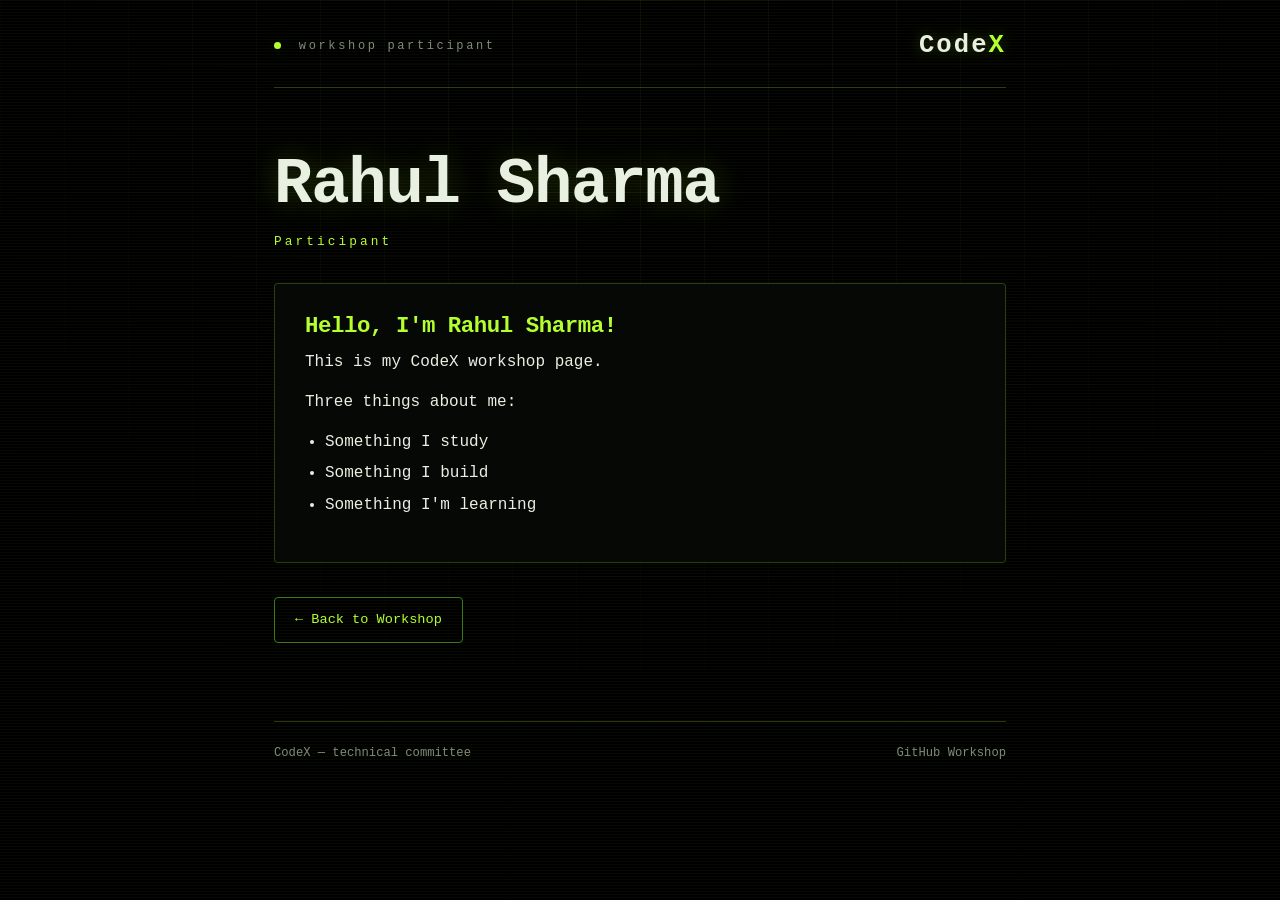
==== students/darren-dsilva.html @ a70e5280 "added student" ====
<!DOCTYPE html>
<html lang="en">
<head>
  <meta charset="UTF-8" />
  <meta name="viewport" content="width=device-width, initial-scale=1.0" />
  <!-- 1. Put your name in the browser tab title -->
  <title>Rahul Sharma — CodeX</title>
  <link rel="stylesheet" href="../style.css" />
</head>

<body>

  <div class="fx-scanlines" aria-hidden="true"></div>
  <div class="fx-grid" aria-hidden="true"></div>

  <div class="site is-visible student-page">

    <header class="header">
      <p class="header__meta"><span class="dot"></span> workshop participant</p>
      <a class="logo" href="../index.html" aria-label="CodeX home">
        Code<span class="logo__x">X</span>
      </a>
    </header>

    <main>

      <!-- 2. Put your name and role here -->
      <div class="student-head">
        <h1 class="student-head__name">Rahul Sharma</h1>
        <p class="student-head__role">Participant</p>
      </div>

      <!-- ===== EDIT BELOW THIS LINE =====================================
           3. This is your space. Change the text, add paragraphs,
              a list, an image, a link, a button — whatever you want.
           ================================================================ -->
      <section class="student-content">

        <h2>Hello, I'm Rahul Sharma!</h2>

        <p>This is my CodeX workshop page.</p>

        <p>Three things about me:</p>

        <ul>
          <li>Something I study</li>
          <li>Something I build</li>
          <li>Something I'm learning</li>
        </ul>

        <!-- Want an image? Uncomment the line below and swap the address.
        <img src="https://placehold.co/600x300/000000/b4ff2e?text=CodeX" alt="A placeholder image" />
        -->

      </section>
      <!-- ===== EDIT ABOVE THIS LINE ===================================== -->

      <a class="back-link" href="../index.html">&larr; Back to Workshop</a>

    </main>

    <footer class="footer">
      <p>CodeX — technical committee</p>
      <p>GitHub Workshop</p>
    </footer>

  </div>

</body>
</html>
---- style.css ----
/* ==========================================================================
   CodeX — GitHub Workshop
   style.css

   Sections:
     1. Tokens (colours, fonts)
     2. Base + layout
     3. Background effects (scanlines, grid)
     4. Loading screen
     5. Header
     6. Hero + terminal block
     7. Roster sections + card grid
     8. Cards
     9. Error box + footer
    10. Student page styles (used by files in /students)
    11. Responsive + reduced motion
   ========================================================================== */


/* 1. TOKENS ================================================================ */

:root {
  --black:        #000000;
  --panel:        #050805;   /* card / panel background */
  --lime:         #b4ff2e;   /* primary accent */
  --lime-deep:    #3d7a12;   /* darker terminal green */
  --lime-dim:     rgba(180, 255, 46, 0.14);
  --text:         #e8f0e2;
  --text-muted:   #7e8d76;

  --mono: ui-monospace, "SFMono-Regular", "JetBrains Mono", "Fira Code",
          "Cascadia Mono", Consolas, "Liberation Mono", monospace;

  --glow-soft: 0 0 18px rgba(180, 255, 46, 0.18);
  --glow-hard: 0 0 26px rgba(180, 255, 46, 0.38);

  --edge: 1px solid rgba(180, 255, 46, 0.22);
  --radius: 4px;
  --shell: 1120px;
}


/* 2. BASE + LAYOUT ========================================================= */

* { box-sizing: border-box; }

html { scroll-behavior: smooth; }

body {
  margin: 0;
  background: var(--black);
  color: var(--text);
  font-family: var(--mono);
  font-size: 16px;
  line-height: 1.6;
  -webkit-font-smoothing: antialiased;
}

/* While the loader is on screen the page underneath must not scroll. */
body.is-loading { overflow: hidden; }

a { color: var(--lime); }

h1, h2, h3 { margin: 0; line-height: 1.1; letter-spacing: -0.02em; }

/* Visible focus ring for keyboard users — never removed. */
:focus-visible {
  outline: 2px solid var(--lime);
  outline-offset: 3px;
}

.skip-link {
  position: absolute;
  left: -9999px;
  top: 0;
  background: var(--lime);
  color: #000;
  padding: 10px 16px;
  z-index: 60;
  text-decoration: none;
}
.skip-link:focus { left: 12px; top: 12px; }

.site {
  position: relative;
  z-index: 2;
  max-width: var(--shell);
  margin: 0 auto;
  padding: 0 24px 80px;
  opacity: 0;
  transition: opacity 0.6s ease;
}
.site.is-visible { opacity: 1; }


/* 3. BACKGROUND EFFECTS ==================================================== */

/* Horizontal scanlines, very low opacity so text stays readable. */
.fx-scanlines {
  position: fixed;
  inset: 0;
  z-index: 1;
  pointer-events: none;
  background: repeating-linear-gradient(
    to bottom,
    rgba(180, 255, 46, 0.035) 0px,
    rgba(180, 255, 46, 0.035) 1px,
    transparent 1px,
    transparent 3px
  );
}

/* Faint blueprint grid, fading out towards the bottom of the viewport. */
.fx-grid {
  position: fixed;
  inset: 0;
  z-index: 0;
  pointer-events: none;
  background-image:
    linear-gradient(rgba(180, 255, 46, 0.055) 1px, transparent 1px),
    linear-gradient(90deg, rgba(180, 255, 46, 0.055) 1px, transparent 1px);
  background-size: 64px 64px;
  -webkit-mask-image: radial-gradient(circle at 50% 0%, #000 0%, transparent 72%);
          mask-image: radial-gradient(circle at 50% 0%, #000 0%, transparent 72%);
}


/* 4. LOADING SCREEN ======================================================== */

.loader {
  position: fixed;
  inset: 0;
  z-index: 50;
  background: var(--black);
  display: grid;
  place-items: center;
  overflow: hidden;
  transition: opacity 0.5s ease;
}
.loader.is-done { opacity: 0; pointer-events: none; }

/* Columns of flickering binary, filled in by script.js */
.loader__rain {
  position: absolute;
  inset: 0;
  display: flex;
  justify-content: space-between;
  gap: 2px;
  padding: 0 8px;
  opacity: 0.55;
  transition: opacity 0.4s ease;
}
.loader.is-revealing .loader__rain { opacity: 0.12; }

.rain-col {
  flex: 1 1 0;
  min-width: 0;
  color: var(--lime-deep);
  font-size: 13px;
  line-height: 1.35;
  text-align: center;
  white-space: pre;
  overflow: hidden;
}
/* Every third column is brighter, so the rain has depth. */
.rain-col:nth-child(3n) { color: var(--lime); opacity: 0.8; }

.loader__center {
  position: relative;
  z-index: 2;
  text-align: center;
}

.loader__word {
  margin: 0;
  font-size: clamp(3rem, 14vw, 8rem);
  font-weight: 700;
  letter-spacing: 0.06em;
  color: var(--lime);
  text-shadow: var(--glow-hard);
  opacity: 0;
}
.loader.is-revealing .loader__word {
  opacity: 1;
  animation: stutter 0.7s steps(1) 1;
}

/* Glitch: two coloured copies jitter behind the word for a moment. */
.loader.is-revealing .loader__word::before,
.loader.is-revealing .loader__word::after {
  content: attr(data-text);
  position: absolute;
  left: 0;
  right: 0;
  top: 0;
  opacity: 0.75;
}
.loader.is-revealing .loader__word::before {
  color: #eaffb0;
  animation: shift-left 0.45s steps(2) 2;
}
.loader.is-revealing .loader__word::after {
  color: var(--lime-deep);
  animation: shift-right 0.45s steps(2) 2;
}

.loader__status {
  margin: 14px 0 0;
  font-size: 0.8rem;
  letter-spacing: 0.3em;
  color: var(--text-muted);
}

@keyframes stutter {
  0%   { opacity: 0;   transform: translateY(2px); }
  15%  { opacity: 1;   transform: none; }
  22%  { opacity: 0.2; }
  30%  { opacity: 1; }
  48%  { opacity: 0.5; transform: translateX(-3px); }
  56%  { opacity: 1;   transform: none; }
  100% { opacity: 1; }
}
@keyframes shift-left  { 0% { transform: translate(-4px, 1px); } 100% { transform: none; } }
@keyframes shift-right { 0% { transform: translate(4px, -1px); } 100% { transform: none; } }


/* 5. HEADER ================================================================ */

.header {
  display: flex;
  align-items: center;
  justify-content: space-between;
  gap: 16px;
  padding: 26px 0 20px;
  border-bottom: var(--edge);
}

.header__meta {
  margin: 0;
  font-size: 0.75rem;
  letter-spacing: 0.22em;
  color: var(--text-muted);
}

.dot {
  display: inline-block;
  width: 7px;
  height: 7px;
  margin-right: 8px;
  border-radius: 50%;
  background: var(--lime);
  box-shadow: var(--glow-soft);
  animation: pulse 2s ease-in-out infinite;
}
@keyframes pulse { 50% { opacity: 0.25; } }

/* The CodeX wordmark sits on the top right. */
.logo {
  font-size: 1.6rem;
  font-weight: 700;
  letter-spacing: 0.08em;
  color: var(--text);
  text-decoration: none;
  text-shadow: 0 0 14px rgba(180, 255, 46, 0.25);
  transition: text-shadow 0.25s ease;
}
.logo__x { color: var(--lime); }
.logo:hover { text-shadow: var(--glow-hard); }


/* 6. HERO ================================================================== */

.hero { padding: 76px 0 84px; }

.hero__kicker {
  margin: 0 0 18px;
  font-size: 0.78rem;
  letter-spacing: 0.3em;
  color: var(--lime-deep);
}

.hero__title {
  font-size: clamp(2.6rem, 9vw, 6rem);
  font-weight: 700;
  color: var(--text);
  text-shadow: 0 0 34px rgba(180, 255, 46, 0.22);
}

.hero__subtitle {
  margin: 14px 0 34px;
  font-size: clamp(1rem, 2.6vw, 1.5rem);
  letter-spacing: 0.16em;
  color: var(--lime);
}

/* Terminal window holding the workshop description */
.terminal {
  max-width: 70ch;
  border: var(--edge);
  border-radius: var(--radius);
  background: var(--panel);
  box-shadow: var(--glow-soft);
  overflow: hidden;
}

.terminal__bar {
  display: flex;
  align-items: center;
  gap: 7px;
  padding: 10px 14px;
  border-bottom: var(--edge);
  background: rgba(180, 255, 46, 0.04);
}
.terminal__light {
  width: 9px;
  height: 9px;
  border-radius: 50%;
  background: var(--lime-deep);
}
.terminal__light:first-child { background: var(--lime); }
.terminal__path {
  margin-left: 10px;
  font-size: 0.75rem;
  color: var(--text-muted);
}

.terminal__body { padding: 18px 18px 20px; font-size: 0.92rem; }
.terminal__body p { margin: 0 0 10px; }
.terminal__body p:last-child { margin-bottom: 0; }
.terminal__out { color: var(--text); padding-left: 18px; }
.prompt { color: var(--lime); margin-right: 8px; }

.cursor {
  display: inline-block;
  width: 9px;
  height: 1.05em;
  margin-left: 4px;
  vertical-align: text-bottom;
  background: var(--lime);
  animation: blink 1.1s steps(1) infinite;
}
@keyframes blink { 50% { opacity: 0; } }

.hero__actions { display: flex; flex-wrap: wrap; gap: 14px; margin-top: 32px; }

.btn {
  display: inline-block;
  padding: 12px 22px;
  border: 1px solid var(--lime-deep);
  border-radius: var(--radius);
  color: var(--lime);
  font-size: 0.85rem;
  letter-spacing: 0.12em;
  text-decoration: none;
  background: transparent;
  transition: border-color 0.25s ease, box-shadow 0.25s ease, color 0.25s ease;
}
.btn:hover { border-color: var(--lime); box-shadow: var(--glow-soft); }
.btn--primary { border-color: var(--lime); background: rgba(180, 255, 46, 0.07); }
.btn--primary:hover { box-shadow: var(--glow-hard); }


/* 7. ROSTER + GRID ========================================================= */

.roster { padding-top: 58px; }

.roster__head {
  display: flex;
  align-items: baseline;
  justify-content: space-between;
  gap: 16px;
  padding-bottom: 18px;
  margin-bottom: 26px;
  border-bottom: var(--edge);
}

.roster__title {
  font-size: clamp(1.5rem, 4vw, 2.2rem);
  color: var(--text);
}

.roster__count {
  margin: 0;
  font-size: 0.78rem;
  letter-spacing: 0.18em;
  color: var(--text-muted);
  white-space: nowrap;
}

/* Auto-fitting grid: add students to students.json and the grid adapts
   on its own — no CSS changes are ever needed. */
.grid {
  display: grid;
  grid-template-columns: repeat(auto-fill, minmax(250px, 1fr));
  gap: 18px;
}

.grid__empty {
  grid-column: 1 / -1;
  color: var(--text-muted);
  font-size: 0.9rem;
}


/* 8. CARDS ================================================================= */

.card {
  position: relative;
  display: flex;
  flex-direction: column;
  gap: 10px;
  min-height: 178px;
  padding: 20px;
  background: var(--panel);
  border: var(--edge);
  border-radius: var(--radius);
  color: var(--text);
  text-decoration: none;
  overflow: hidden;
  transition: transform 0.25s ease, border-color 0.25s ease, box-shadow 0.25s ease;
}

/* Corner tick — a small technical detail in the top-right of each card. */
.card::after {
  content: "";
  position: absolute;
  top: 12px;
  right: 12px;
  width: 12px;
  height: 12px;
  border-top: 1px solid var(--lime-deep);
  border-right: 1px solid var(--lime-deep);
  transition: border-color 0.25s ease;
}

.card:hover,
.card:focus-visible {
  transform: translateY(-6px) scale(1.015);
  border-color: var(--lime);
  box-shadow: var(--glow-hard);
}
.card:hover::after,
.card:focus-visible::after { border-color: var(--lime); }

.card__role {
  font-size: 0.68rem;
  letter-spacing: 0.24em;
  color: var(--lime-deep);
  text-transform: uppercase;
}

.card__name {
  font-size: 1.28rem;
  font-weight: 700;
  color: var(--text);
  transition: text-shadow 0.25s ease;
}
.card:hover .card__name { text-shadow: var(--glow-soft); }

.card__id {
  font-size: 0.72rem;
  color: var(--text-muted);
}

.card__cta {
  margin-top: auto;
  font-size: 0.76rem;
  letter-spacing: 0.1em;
  color: var(--lime);
  opacity: 0.65;
  transition: opacity 0.25s ease;
}
.card:hover .card__cta { opacity: 1; }

/* Lead card — slightly more presence for the Technical Head, but it stays
   inside the same grid track. */
.card--lead {
  border-color: rgba(180, 255, 46, 0.45);
  background:
    linear-gradient(180deg, rgba(180, 255, 46, 0.07), transparent 60%),
    var(--panel);
  box-shadow: var(--glow-soft);
}
.card--lead .card__name { font-size: 1.5rem; }
.card--lead .card__role { color: var(--lime); }


/* 9. ERROR BOX + FOOTER ==================================================== */

.error-box {
  margin-top: 40px;
  padding: 20px 22px;
  border: 1px solid rgba(180, 255, 46, 0.35);
  border-left-width: 3px;
  border-radius: var(--radius);
  background: var(--panel);
  color: var(--lime);
  font-size: 0.9rem;
}
.error-box p { margin: 0 0 6px; }
.error-box__hint { color: var(--text-muted); }

.footer {
  display: flex;
  flex-wrap: wrap;
  justify-content: space-between;
  gap: 10px;
  margin-top: 78px;
  padding-top: 22px;
  border-top: var(--edge);
  color: var(--text-muted);
  font-size: 0.76rem;
}
.footer p { margin: 0; }


/* 10. STUDENT PAGE ========================================================= */

.student-page { max-width: 780px; }

.student-head { padding: 62px 0 30px; }

.student-head__name {
  font-size: clamp(2.2rem, 7vw, 4rem);
  color: var(--text);
  text-shadow: 0 0 30px rgba(180, 255, 46, 0.2);
}

.student-head__role {
  margin: 12px 0 0;
  letter-spacing: 0.24em;
  font-size: 0.8rem;
  color: var(--lime);
}

/* The editable area students customise during the workshop. */
.student-content {
  padding: 30px;
  border: var(--edge);
  border-radius: var(--radius);
  background: var(--panel);
}
.student-content h2 { font-size: 1.4rem; margin-bottom: 12px; color: var(--lime); }
.student-content p  { margin: 0 0 14px; }
.student-content ul { margin: 0 0 14px; padding-left: 20px; }
.student-content li { margin-bottom: 6px; }
.student-content img { max-width: 100%; border-radius: var(--radius); }

.back-link {
  display: inline-block;
  margin-top: 34px;
  padding: 11px 20px;
  border: 1px solid var(--lime-deep);
  border-radius: var(--radius);
  color: var(--lime);
  font-size: 0.85rem;
  text-decoration: none;
  transition: border-color 0.25s ease, box-shadow 0.25s ease;
}
.back-link:hover { border-color: var(--lime); box-shadow: var(--glow-soft); }


/* 11. RESPONSIVE + REDUCED MOTION ========================================== */

@media (max-width: 720px) {
  .site { padding: 0 18px 60px; }
  .hero { padding: 54px 0 62px; }
  .header__meta { font-size: 0.68rem; letter-spacing: 0.14em; }
  .grid { grid-template-columns: repeat(auto-fill, minmax(190px, 1fr)); gap: 14px; }
  .terminal__out { padding-left: 0; }
  .rain-col { font-size: 11px; }
}

@media (max-width: 420px) {
  .grid { grid-template-columns: 1fr; }
}

/* People who ask for less motion get a still page: no flicker, no blink,
   no hover lift. The loader still works, it just fades. */
@media (prefers-reduced-motion: reduce) {
  html { scroll-behavior: auto; }
  *,
  *::before,
  *::after {
    animation-duration: 0.001ms !important;
    animation-iteration-count: 1 !important;
    transition-duration: 0.15s !important;
  }
  .card:hover, .card:focus-visible { transform: none; }
  .fx-scanlines { display: none; }
}
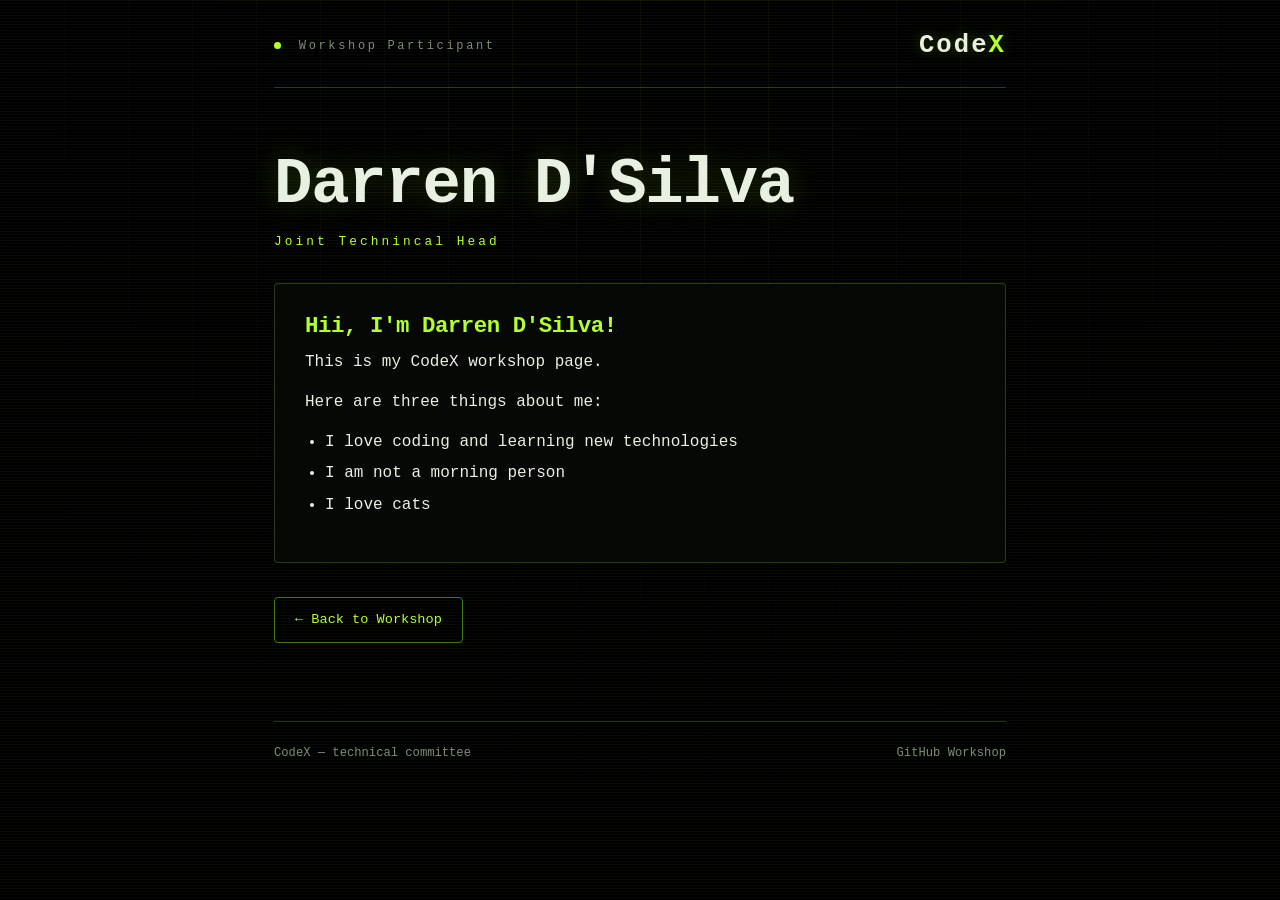
==== commit bb389f39: "added bugs" ====
--- a/students/darren-dsilva.html
+++ b/students/darren-dsilva.html
@@ -4,7 +4,7 @@
   <meta charset="UTF-8" />
   <meta name="viewport" content="width=device-width, initial-scale=1.0" />
   <!-- 1. Put your name in the browser tab title -->
-  <title>Rahul Sharma — CodeX</title>
+  <title>Darren D'Silva — CodeX</title>
   <link rel="stylesheet" href="../style.css" />
 </head>
 
@@ -16,7 +16,7 @@
   <div class="site is-visible student-page">
 
     <header class="header">
-      <p class="header__meta"><span class="dot"></span> workshop participant</p>
+      <p class="header__meta"><span class="dot"></span> Workshop Participant</p>
       <a class="logo" href="../index.html" aria-label="CodeX home">
         Code<span class="logo__x">X</span>
       </a>
@@ -26,8 +26,8 @@
 
       <!-- 2. Put your name and role here -->
       <div class="student-head">
-        <h1 class="student-head__name">Rahul Sharma</h1>
-        <p class="student-head__role">Participant</p>
+        <h1 class="student-head__name">Darren D'Silva</h1>
+        <p class="student-head__role">Joint Technincal Head</p>
       </div>
 
       <!-- ===== EDIT BELOW THIS LINE =====================================
@@ -36,16 +36,16 @@
            ================================================================ -->
       <section class="student-content">
 
-        <h2>Hello, I'm Rahul Sharma!</h2>
+        <h2>Hii, I'm Darren D'Silva!</h2>
 
         <p>This is my CodeX workshop page.</p>
 
-        <p>Three things about me:</p>
+        <p>Here are three things about me:</p>
 
         <ul>
-          <li>Something I study</li>
-          <li>Something I build</li>
-          <li>Something I'm learning</li>
+          <li>I love coding and learning new technologies</li>
+          <li>I am not a morning person</li>
+          <li>I love cats</li>
         </ul>
 
         <!-- Want an image? Uncomment the line below and swap the address.
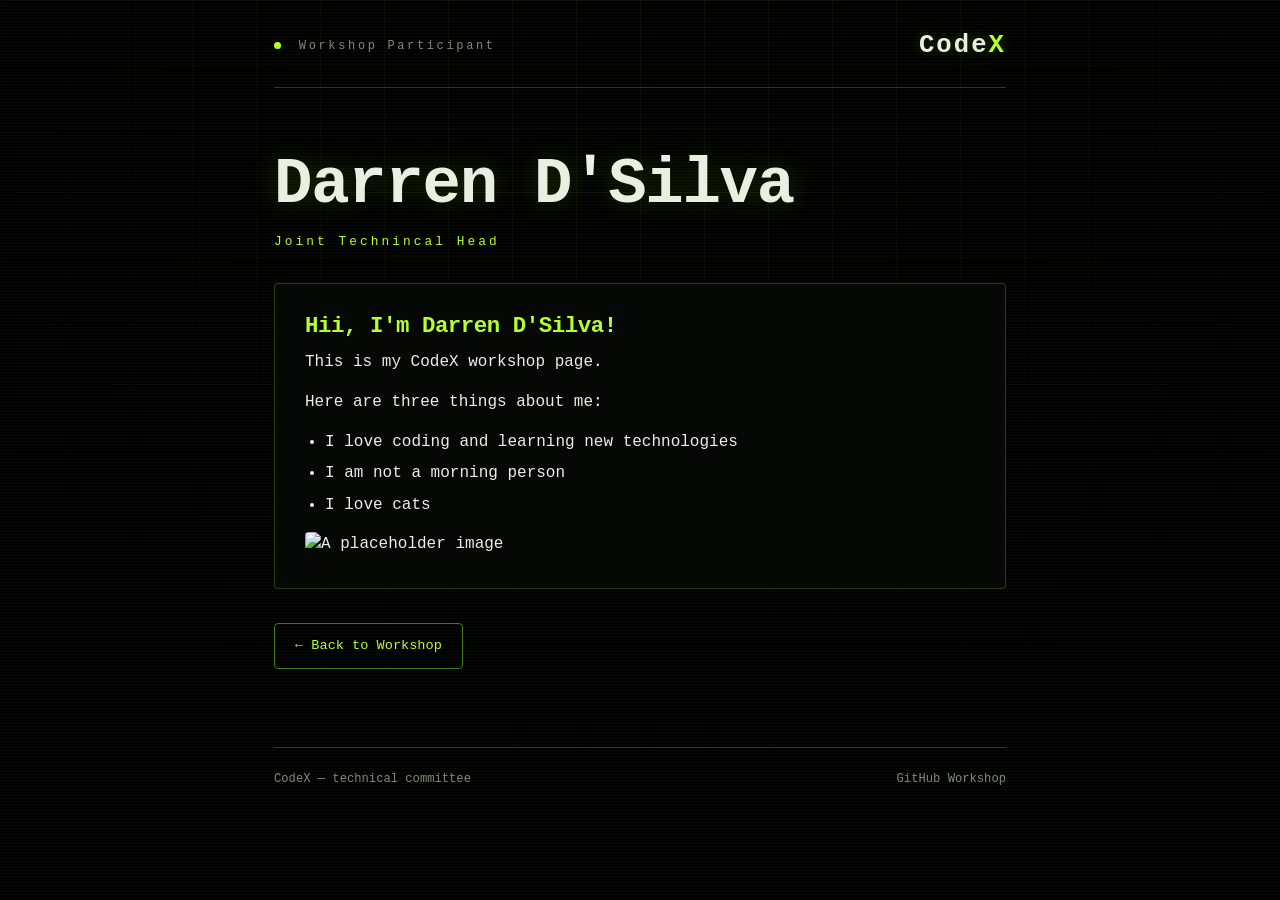
==== commit a85c0fc2: "added more bugs" ====
--- a/students/darren-dsilva.html
+++ b/students/darren-dsilva.html
@@ -48,9 +48,7 @@
           <li>I love cats</li>
         </ul>
 
-        <!-- Want an image? Uncomment the line below and swap the address.
-        <img src="https://placehold.co/600x300/000000/b4ff2e?text=CodeX" alt="A placeholder image" />
-        -->
+        <img src="C:\Users\dardi\Downloads\carr.jpg" alt="A placeholder image" />
 
       </section>
       <!-- ===== EDIT ABOVE THIS LINE ===================================== -->
